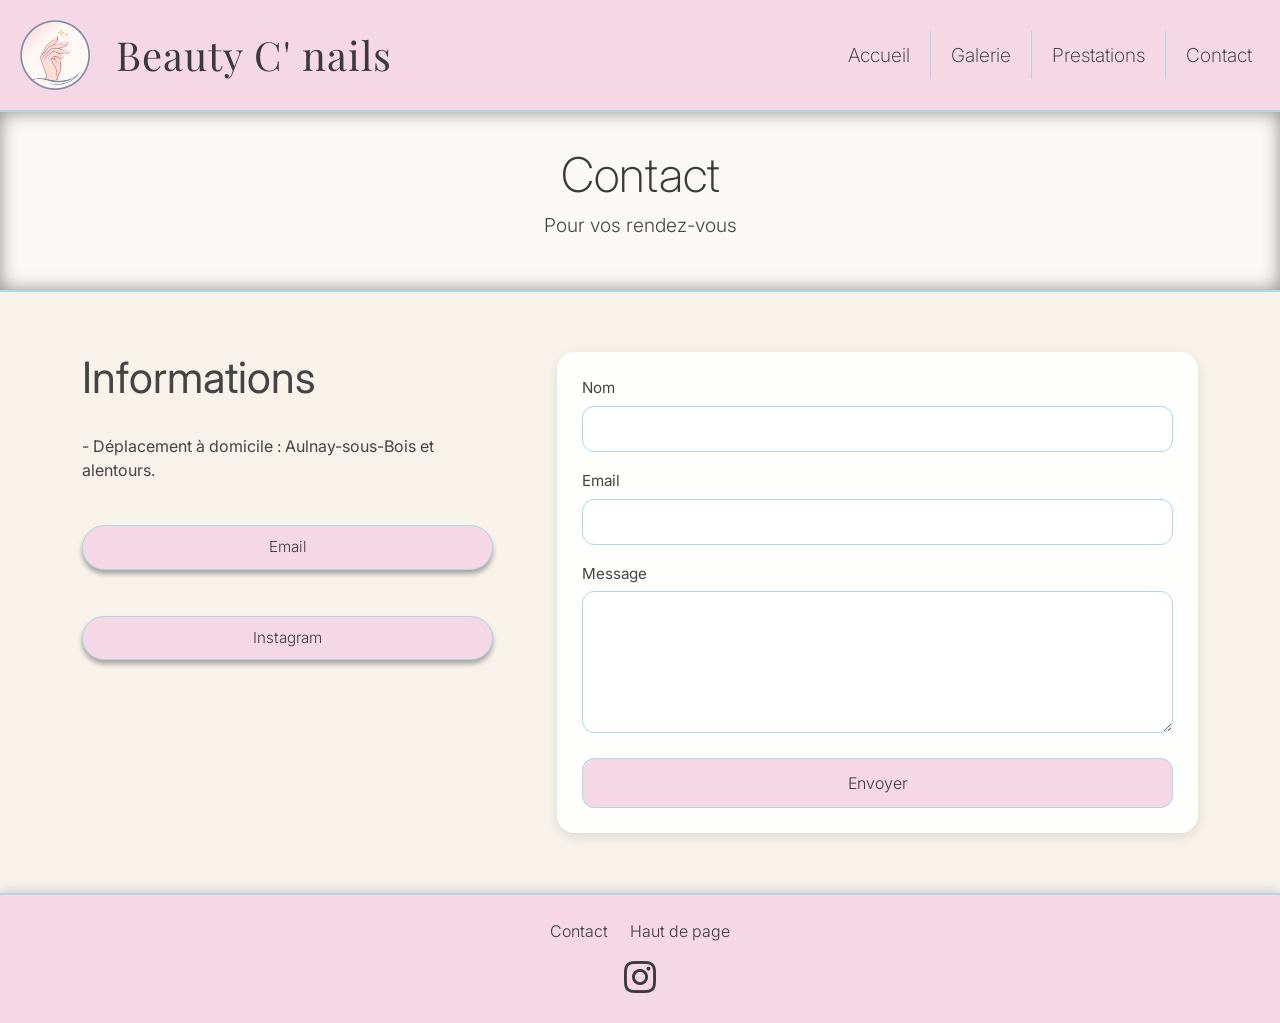
==== contact.html @ 2bf483c4 "Add files via upload" ====
<!DOCTYPE html>
<html lang="fr">

<head>
    <meta charset="UTF-8">
    <meta name="viewport" content="width=device-width, initial-scale=1.0">
    <link rel="icon" href="images/logo.png">
    <link href="https://cdn.jsdelivr.net/npm/bootstrap@5.3.8/dist/css/bootstrap.min.css" rel="stylesheet"
        integrity="sha384-sRIl4kxILFvY47J16cr9ZwB07vP4J8+LH7qKQnuqkuIAvNWLzeN8tE5YBujZqJLB" crossorigin="anonymous">
    <link rel="stylesheet" href="https://cdn.jsdelivr.net/npm/bootstrap-icons@1.11.1/font/bootstrap-icons.css">

    <script src="https://cdn.jsdelivr.net/npm/bootstrap@5.3.8/dist/js/bootstrap.bundle.min.js"
        integrity="sha384-FKyoEForCGlyvwx9Hj09JcYn3nv7wiPVlz7YYwJrWVcXK/BmnVDxM+D2scQbITxI"
        crossorigin="anonymous"></script>
    <link href="https://fonts.googleapis.com/css2?family=Playfair+Display:wght@400;600;700&display=swap"
        rel="stylesheet">
    <link rel="preconnect" href="https://fonts.googleapis.com">
    <link rel="preconnect" href="https://fonts.gstatic.com" crossorigin>
    <link
        href="https://fonts.googleapis.com/css2?family=Inter:ital,opsz,wght@0,14..32,100..900;1,14..32,100..900&family=Nunito:ital,wght@0,200..1000;1,200..1000&display=swap"
        rel="stylesheet">
    <link rel="stylesheet" href="styles.css">
    <title>Beauty C' nails</title>
</head>

<body>
    <header>
        <nav class="navbar navbar-expand-md p-2">
            <div class="container-fluid d-flex align-items-center justify-content-between">
                <div class="d-flex align-items-center">
                    <img src="images/logo.png" alt="Logo" class="navbar-logo me-2">
                    <h1 class="navbar-brand mb-0">Beauty C' nails</h1>
                </div>
                <button class="navbar-toggler" type="button" data-bs-toggle="collapse" data-bs-target="#navbarNav"
                    aria-controls="navbarNav" aria-expanded="false" aria-label="Toggle navigation">
                    <span class="navbar-toggler-icon"></span>
                </button>
                <div class="collapse navbar-collapse" id="navbarNav">
                    <ul class="navbar-nav ms-auto">
                        <li class="nav-item">
                            <a class="nav-link" href="index.html">Accueil</a>
                        </li>
                        <span class="nav-separator"></span>
                        <li class="nav-item">
                            <a class="nav-link" href="galerie.html">Galerie</a>
                        </li>
                        <span class="nav-separator"></span>
                        <li class="nav-item">
                            <a class="nav-link" href="prestations.html">Prestations</a>
                        </li>
                        <span class="nav-separator"></span>
                        <li class="nav-item active">
                            <a class="nav-link" href="contact.html">Contact</a>
                        </li>
                    </ul>
                </div>

            </div>
        </nav>
    </header>
    <section class="con-hero">
        <div class="con-hero-overlay">
            <h1 class="con-title">Contact</h1>
            <p class="con-subtitle">Pour vos rendez-vous</p>
        </div>
    </section>
    <section class="con-section">
        <div class="container">
            <div class="row g-4">
                <div class="col-12 col-md-5">
                    <div class="con-info">
                        <h3 class="con-info-title">Informations</h3>
                        <p class="con-info-item">- Déplacement à domicile : Aulnay-sous-Bois et alentours.</p>
                        <div class="con-buttons">
                            <a href="mailto:cecipires18@gmail.com?subject=Demande%20de%20renseignement"
                                class="con-btn">Email</a>
                            <a href="https://www.instagram.com/ongles_by_c18/" target="_blank"
                                class="con-btn insta">Instagram</a>
                        </div>
                    </div>
                </div>
                <div class="col-12 col-md-7">
                    <form class="con-form" action="mailto:cecipires18@gmail.com?subject=Demande%20de%20renseignement"
                        method="POST" enctype="text/plain">
                        <div class="con-field">
                            <label>Nom</label>
                            <input type="text" name="Nom" required>
                        </div>
                        <div class="con-field">
                            <label>Email</label>
                            <input type="email" name="Email" required>
                        </div>
                        <div class="con-field">
                            <label>Message</label>
                            <textarea rows="5" name="Message" required></textarea>
                        </div>
                        <button type="submit" class="con-submit">Envoyer</button>
                    </form>
                </div>
            </div>
        </div>
    </section>
    <footer class=" py-4">
        <div class="container d-flex flex-column flex-md-row justify-content-center align-items-center gap-3">

            <div class="mb-3 mb-md-0">
                <a href="contact.html" class="footer-link me-3">Contact</a>
                <a href="#" class="footer-link">Haut de page</a>
                <a href="https://www.instagram.com/ongles_by_c18/" target="_blank" class="footer-icon">
                    <i class="bi bi-instagram"></i>
                </a>
    </footer>
</body>

</html>
---- styles.css ----
:root {
    --color1: #f5d7e6;
    --color2: #3A3A3A;
    --color3: #ffffffec;
    --color4: #add8e6;
    --color5: #444;
    --color6: #e8c8d8;
}

html,
body {
    height: 100%;
}

body {
    display: flex;
    flex-direction: column;
    background-color: #F7F2EA;
}

h1 {
    color: var(--color2) !important;
    font-family: 'Playfair Display', serif;
}

.navbar {
    background-color: var(--color1);
    border-bottom: solid 2px var(--color4);
    padding-top: 20px !important;
    padding-bottom: 20px !important;
}

.navbar-brand {
    font-size: 2.5rem;
    font-weight: 120;
    letter-spacing: 1px;
}

.nav-link {
    font-family: "inter", sans-serif;
    font-weight: 230;
    font-size: 1.20rem;
    padding: 10px 18px;
    color: var(--color2);
}

.navbar-toggler {
    border: 1.2px solid lightsteelblue !important;
    border-radius: 6px;
    box-shadow: none;
    background: transparent !important;
}

.navbar-toggler:focus,
.navbar-toggler:active,
.navbar-toggler:not(.collapsed) {
    border-color: rgb(142, 166, 197) !important;
    box-shadow: none !important;
    background: transparent !important;
}

.navbar-toggler-icon {
    filter: brightness(2.4);
}

.navbar-logo {
    height: 70px;
    padding-right: 18px;
    width: auto;
}

.nav-separator {
    display: flex;
    align-items: center;
    justify-content: center;
    width: 1px;
    background: var(--color4);
    margin: 0 12px;
}

.hero {
    min-height: 70vh !important;
    background-image: url('images/hero.jpg');
    background-size: cover;
    background-position: center;
    position: relative;
    border-bottom: solid 2px var(--color4);
    box-shadow: inset 0 0px 18px black;
}

.hero-overlay {
    width: 100%;
    height: 100%;
    background: rgba(255, 255, 255, 0.55);
    display: flex;
    justify-content: center;
    align-items: center;
    padding: 20px;
}

.hero-content {
    max-width: 600px;
}

.hero-title {
    font-family: "inter", sans-serif;
    font-weight: 250;
    font-size: 2.5rem;
    color: var(--color5);
    margin-bottom: 20px;
}

.hero-btn {
    display: inline-block;
    padding: 12px 28px;
    font-family: "inter", sans-serif;
    font-weight: 300;
    background-color: var(--color1);
    color: var(--color2);
    border: 1px solid var(--color4);
    border-radius: 30px;
    text-decoration: none;
    transition: all 0.3s ease;
    box-shadow: 0 4px 5px rgba(0, 0, 0, 0.321);
}

.hero-btn:hover {
    background-color: var(--color6);
    transform: translateY(-2px);
    filter: drop-shadow(2px 5px 2px #b2b1b1);
}

.section-title {
    font-family: "inter", sans-serif;
    font-weight: 400;
    font-size: 2.2rem;
    color: var(--color2);
}

.prestation-card {
    background: var(--color3);
    border-radius: 20px;
    box-shadow: 0 4px 12px rgba(0, 0, 0, 0.08);
    filter: drop-shadow(3px 3px 4px #b2b1b1);
    transition: transform 0.3s ease, box-shadow 0.3s ease;
}

.prestation-img {
    width: 120px;
    height: 120px;
    object-fit: cover;
    border-radius: 50%;
    border: 3px solid var(--color1);
    box-shadow: 0 4px 10px rgba(0, 0, 0, 0.1);
    margin-left: auto;
    margin-right: auto;
}

.prestation-title {
    font-family: "inter", sans-serif;
    font-weight: 330;
    font-size: 1.4rem;
    color: var(--color2);
}

.prestation-text {
    font-family: "inter", sans-serif;
    font-weight: 230;
    color: var(--color2);
    font-size: 1rem;
}

.prestation-btn {
    display: inline-block;
    font-family: "inter", sans-serif;
    font-weight: 300;
    padding: 10px 22px;
    background-color: var(--color1);
    color: var(--color2);
    border-radius: 25px;
    text-decoration: none;
    transition: all 0.3s ease;
    border: 1px solid var(--color4);
}

.prestation-btn:hover {
    background-color: var(--color6);
    transform: translateY(-2px);
    filter: drop-shadow(2px 5px 2px #b2b1b1);
}

.why-wrapper {
    background: var(--color3);
    padding: 40px 20px;
    border-radius: 20px;
    box-shadow: 0 4px 12px rgba(0, 0, 0, 0.08);
    filter: drop-shadow(3px 3px 4px #b2b1b1);
}

.why-item {
    flex: 1;
}

.why-icon {
    width: 90px;
    height: 90px;
    background: var(--color1);
    border: solid 3px var(--color4);
    border-radius: 50%;
    display: flex;
    justify-content: center;
    align-items: center;
    margin: 0 auto;
    font-size: 40px;
    color: var(--color2);
    box-shadow: 1px 4px 8px rgba(0, 0, 0, 0.1);
}

.why-title {
    font-family: "inter", sans-serif;
    font-weight: 330;
    font-size: 1.3rem;
    color: var(--color2);
}

.why-text {
    font-family: "inter", sans-serif;
    font-weight: 230;
    color: var(--color5);
    font-size: 1rem;
}

.why-separator {
    width: 1px;
    height: 100px;
    background: #d8d2c8;
    margin: 0 20px;
}

.gallery {
    background: #F7F2EA;
    border-radius: 20px;
    padding: 60px 20px;
}

.gallery-item img {
    width: 100%;
    height: 260px;
    object-fit: cover;
    border-radius: 18px;
    box-shadow: 0 4px 12px rgba(0, 0, 0, 0.12);
    transition: transform 0.3s ease, box-shadow 0.3s ease, filter 0.3s ease;
}

.gallery-item img:hover {
    transform: scale(1.04);
    box-shadow: 0 6px 18px rgba(0, 0, 0, 0.18);
    filter: drop-shadow(2px 5px 2px #b2b1b1);
}

.gallery-btn {
    display: inline-block;
    font-family: "inter", sans-serif;
    font-weight: 300;
    padding: 12px 28px;
    background-color: var(--color1);
    color: var(--color2);
    border: 1px solid var(--color4);
    border-radius: 30px;
    text-decoration: none;
    transition: all 0.3s ease;
}

.gallery-btn:hover {
    background-color: var(--color6);
    transform: translateY(-2px);
    filter: drop-shadow(2px 5px 2px #b2b1b1);
}

.gal-hero {
    min-height: 20vh;
    background-image: url('images/hero-gal.jpg');
    background-size: cover;
    background-position: center;
    position: relative;
    border-bottom: 2px solid var(--color4);
    box-shadow: inset 0 0px 18px black;
}

.con-hero-overlay,
.pre-hero-overlay,
.gal-hero-overlay {
    width: 100%;
    height: 100%;
    background: rgba(255, 255, 255, 0.55);
    display: flex;
    flex-direction: column;
    justify-content: center;
    align-items: center;
}

.con-title,
.pre-title,
.gal-title {
    font-family: "inter", serif;
    font-weight: 230;
    font-size: 3rem;
    color: var(--color5);
}

.con-subtitle,
.pre-subtitle,
.gal-subtitle {
    font-family: "Inter", sans-serif;
    font-weight: 300;
    font-size: 1.2rem;
    color: var(--color5);
}

.con-section,
.pre-section,
.gal-section {
    padding-top: 60px;
    padding-bottom: 60px;
}

.gal-item img {
    width: 100%;
    height: 350px;
    object-fit: cover;
    border-radius: 18px;
    box-shadow: 0 4px 12px rgba(0, 0, 0, 0.12);
    transition: transform 0.3s ease, box-shadow 0.3s ease, filter 0.3s ease;
}

.gal-item img:hover {
    transform: scale(1.04);
    box-shadow: 0 6px 18px rgba(0, 0, 0, 0.18);
    filter: drop-shadow(2px 5px 2px #b2b1b1);
}

.pre-hero {
    min-height: 20vh;
    background-image: url('images/hero-pre.jpg');
    background-size: cover;
    background-position: center;
    position: relative;
    border-bottom: 2px solid var(--color4);
    box-shadow: inset 0 0px 18px black;
}

.pre-card {
    overflow: hidden;
    background: var(--color3);
    border-radius: 20px;
    box-shadow: 0 4px 12px rgba(0, 0, 0, 0.08);
    filter: drop-shadow(3px 3px 4px #b2b1b1);
    transition: transform 0.3s ease, box-shadow 0.3s ease;
    width: 100%;
    padding-bottom: 20px;
    height: 100%;
    display: flex;
    flex-direction: column;
}

.pre-card img {
    width: 100%;
    height: 220px;
    object-fit: cover;
}

.pre-card-title {
    font-family: "Playfair Display", serif;
    font-size: 1.6rem;
    color: var(--color5);
    margin: 18px;
    font-family: "inter", sans-serif;
    font-weight: 330;
    font-size: 1.4rem;
    color: var(--color2);
}

.pre-card-text {
    margin: 0 18px 20px 18px;
    font-family: "inter", sans-serif;
    font-weight: 230;
    color: var(--color2);
    font-size: 1rem;
}

.pre-list {
    list-style: none;
    padding: 0 18px;
    margin: 0 0 15px 0;
}

.pre-list li {
    font-family: "Inter", sans-serif;
    font-size: 0.95rem;
    color: var(--color5);
    margin-bottom: 6px;
    position: relative;
    padding-left: 14px;
    font-weight: 230;
    color: var(--color2);
}

.pre-list li::before {
    content: "-";
    color: var(--color5);
    position: absolute;
    left: 0;
    top: 0;
}

.pre-price {
    font-family: "inter", serif;
    font-size: 1.2rem;
    font-weight: 350;
    color: var(--color2);
    margin-top: auto;
    margin-left: 18px;
}

.pre-price span {
    font-weight: 600;
    color: var(--color5);
}

.con-btn,
.pre-btn {
    display: inline-block;
    margin: 18px;
    padding: 10px 20px;
    background-color: var(--color1);
    color: var(--color2);
    font-family: "Inter", sans-serif;
    font-size: 0.95rem;
    border-radius: 25px;
    text-decoration: none;
    text-align: center;
    transition: all 0.2s ease;
    border: 1px solid var(--color4);
    font-weight: 300;
}

.con-submit:hover,
.con-btn:hover,
.pre-btn:hover {
    background-color: var(--color6);
    transform: translateY(-2px);
    filter: drop-shadow(2px 5px 2px #b2b1b1);


}

.con-hero {
    min-height: 20vh;
    background-image: url('images/hero-con.jpg');
    background-size: cover;
    background-position: center;
    position: relative;
    border-bottom: 2px solid var(--color4);
    box-shadow: inset 0 0px 18px black;
}

.con-info-title {
    font-family: "Inter", serif;
    font-size: 2.7rem;
    font-weight: 400;
    color: var(--color5);
    margin-bottom: 30px;
}

.con-info-item {
    font-family: "Inter", sans-serif;
    font-size: 1rem;
    color: var(--color5);
    margin-bottom: 10px;
}

.con-info-item a {
    font-weight: 300;
    color: var(--color5);
    text-decoration: none;
}

.con-info-item a:hover {
    color: #555;
    opacity: 0.7;
}

.con-buttons {
    align-items: center;
    margin-top: 25px;
    display: flex;
    gap: 10px;
    flex-direction: column;
}

.con-btn {
    width: 100%;
    box-shadow: 0 4px 5px rgba(0, 0, 0, 0.321);
}

.con-form {
    background: var(--color3);
    padding: 25px;
    border-radius: 18px;
    box-shadow: 0 4px 12px rgba(0, 0, 0, 0.10);
}

.con-field {
    margin-bottom: 18px;
}

.con-field label {
    display: block;
    font-family: "Inter", sans-serif;
    font-size: 0.95rem;
    color: var(--color5);
    margin-bottom: 6px;
}

.con-field input,
.con-field textarea {
    width: 100%;
    padding: 10px;
    border-radius: 12px;
    border: 1px solid var(--color4);
    font-family: "Inter", sans-serif;
    font-size: 1rem;
}
.con-field input:focus,
.con-field textarea:focus {
    outline: none;
    box-shadow: 0 0 0 3px var(--color1);
}

.con-submit {
    width: 100%;
    padding: 12px;
    border-radius: 12px;
    font-family: "Inter", sans-serif;
    font-size: 1rem;
    background-color: var(--color1);
    color: var(--color2);
    text-decoration: none;
    text-align: center;
    transition: all 0.2s ease;
    border: 1px solid var(--color4);
    font-weight: 300;
}

.lightbox {
    position: fixed;
    top: 0;
    left: 0;
    width: 100%;
    height: 100%;
    background: rgba(0, 0, 0, 0.75);
    display: none;
    justify-content: center;
    align-items: center;
    z-index: 9999;
    padding: 20px;
    animation: fadeIn 0.2s ease;
}

.lightbox-img {
    max-width: 90%;
    max-height: 90%;
    border-radius: 18px;
    box-shadow: 0 8px 25px rgba(0, 0, 0, 0.4);
    animation: zoomIn 0.2s ease;
}

.lightbox-close {
    position: absolute;
    top: 25px;
    right: 35px;
    font-size: 40px;
    color: white;
    cursor: pointer;
    font-weight: 300;
}

.lightbox.closing {
    animation: fadeOut 0.2s ease forwards;
}

.lightbox.closing .lightbox-img {
    animation: zoomOut 0.2s ease forwards;
}

@keyframes fadeIn {
    from {
        opacity: 0;
    }

    to {
        opacity: 1;
    }
}

@keyframes zoomIn {
    from {
        transform: scale(0.8);
        opacity: 0;
    }

    to {
        transform: scale(1);
        opacity: 1;
    }
}

@keyframes fadeOut {
    from {
        opacity: 1;
    }

    to {
        opacity: 0;
    }
}

@keyframes zoomOut {
    from {
        transform: scale(1);
        opacity: 1;
    }

    to {
        transform: scale(0.8);
        opacity: 0;
    }
}

footer {
    margin-top: auto;
    height: 130px;
    background-color: var(--color1);
    border-top: solid 2px var(--color4);
    box-shadow: 0px -3px 10px lightgrey;
}

.footer-icon {
    display: flex;
    justify-content: center;
    align-items: center;
    color: var(--color2);
    font-size: 2rem;
    transition: all 0.3s ease;
    text-decoration: none;
    padding-top: 10px;
}

.footer-icon:hover {
    transform: translateY(-3px);
}

.footer-link {
    color: var(--color2);
    font-family: "inter", sans-serif;
    font-weight: 300;
    text-decoration: none;
    transition: color 0.25s ease, opacity 0.25s ease;
}

.footer-link:hover {
    color: #555;
    opacity: 0.7;
}

.bi-instagram {
    color: var(--color2);
}

@media (min-width: 768px) {
    .navbar .nav-link {
        position: relative;
    }

    .navbar .nav-link::after {
        content: "";
        position: absolute;
        left: 0;
        bottom: -2px;
        width: 0%;
        height: 2px;
        background-color: var(--color2);
        transition: width 0.2s ease;
    }

    .navbar .nav-link:hover::after {
        width: 100%;
        font-size: 32px;
    }

    .hero-content {
        margin-top: -60px;
    }

    .hero-btn {
        margin-top: 45px;
    }

    .con-info {
        padding-right: 40px;
    }
}

@media (max-width: 768px) {

    .navbar-logo {
        height: 60px;
    }

    .navbar-brand {
        font-size: 25px;
    }

    .navbar .container-fluid {
        padding-right: 10px;
        padding-left: 10px;
    }

    .nav-separator {
        width: 28%;
        height: 0.5px;
        margin: 4px 0px;
    }

    .hero-title {
        font-size: 1.8rem;
        line-height: 1.3;
    }

    .hero-btn {
        margin-top: 50px;
        padding: 10px 22px;
        font-size: 0.9rem;
    }

    .why-separator {
        display: block !important;
        width: 60%;
        height: 1px;
        margin: 20px auto;
    }
}
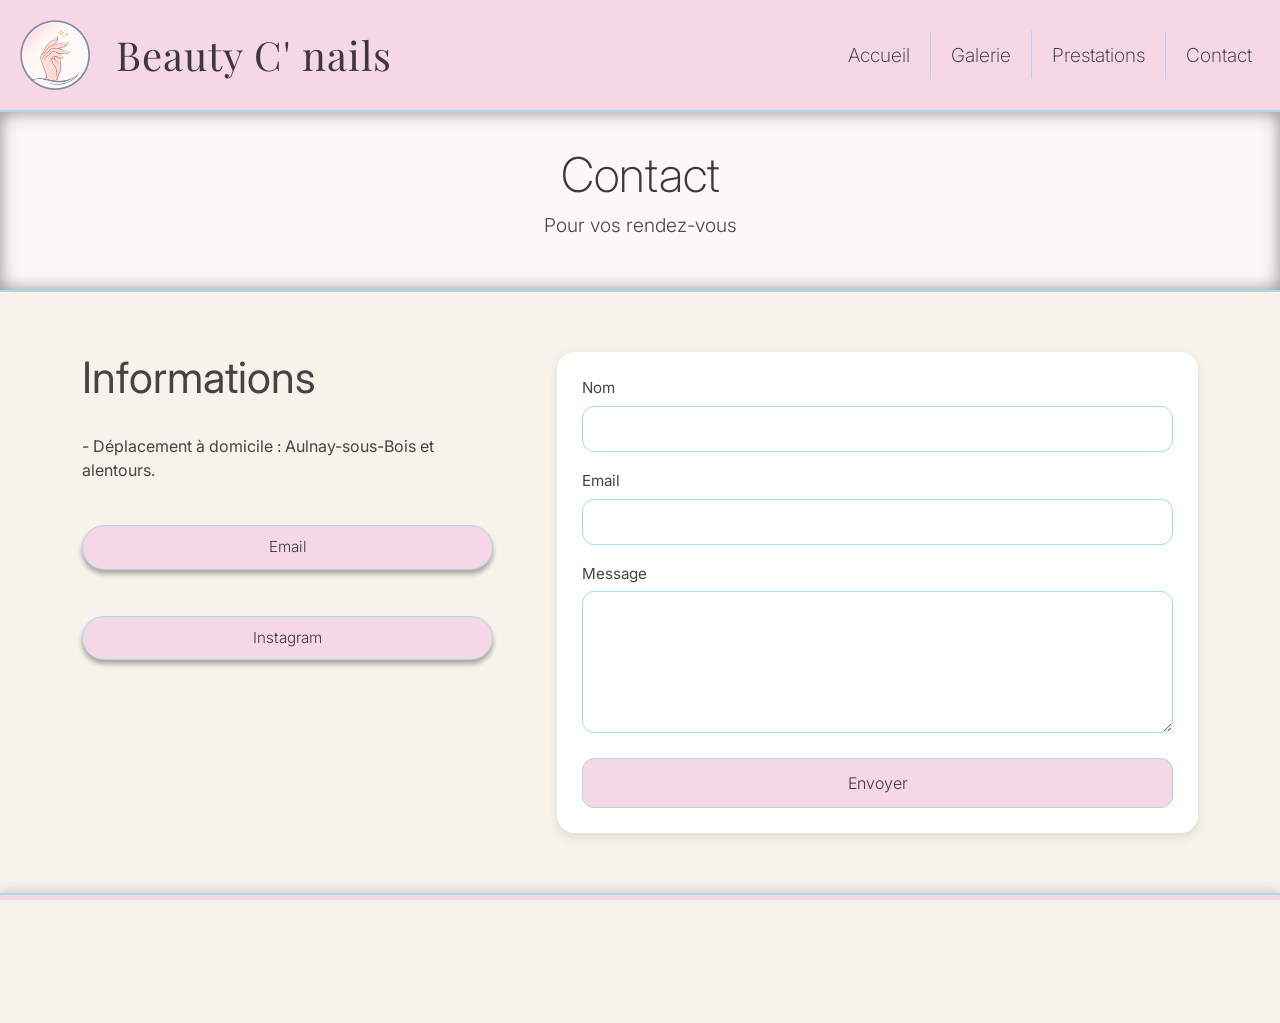
==== commit b23e2ca0: "Add files via upload" ====
--- a/contact.html
+++ b/contact.html
@@ -3,7 +3,7 @@
 
 <head>
     <meta charset="UTF-8">
-    <meta name="viewport" content="width=device-width, initial-scale=1.0">
+    <meta name="viewport" content="width=device-width, initial-scale=1.0, viewport-fit=cover">
     <link rel="icon" href="images/logo.png">
     <link href="https://cdn.jsdelivr.net/npm/bootstrap@5.3.8/dist/css/bootstrap.min.css" rel="stylesheet"
         integrity="sha384-sRIl4kxILFvY47J16cr9ZwB07vP4J8+LH7qKQnuqkuIAvNWLzeN8tE5YBujZqJLB" crossorigin="anonymous">
@@ -24,11 +24,11 @@
 </head>
 
 <body>
-    <header>
+    <header id="haut">
         <nav class="navbar navbar-expand-md p-2">
             <div class="container-fluid d-flex align-items-center justify-content-between">
                 <div class="d-flex align-items-center">
-                    <img src="images/logo.png" alt="Logo" class="navbar-logo me-2">
+                    <a href="index.html"><img src="images/logo.png" alt="Logo" class="navbar-logo me-2"></a>
                     <h1 class="navbar-brand mb-0">Beauty C' nails</h1>
                 </div>
                 <button class="navbar-toggler" type="button" data-bs-toggle="collapse" data-bs-target="#navbarNav"
@@ -105,7 +105,7 @@
 
             <div class="mb-3 mb-md-0">
                 <a href="contact.html" class="footer-link me-3">Contact</a>
-                <a href="#" class="footer-link">Haut de page</a>
+                <a href="#haut" class="footer-link">Haut de page</a>
                 <a href="https://www.instagram.com/ongles_by_c18/" target="_blank" class="footer-icon">
                     <i class="bi bi-instagram"></i>
                 </a>
--- a/styles.css
+++ b/styles.css
@@ -10,6 +10,8 @@
 html,
 body {
     height: 100%;
+    min-height: 100dvh;
+    overflow-x: hidden;
 }
 
 body {
@@ -531,6 +533,7 @@
     font-family: "Inter", sans-serif;
     font-size: 1rem;
 }
+
 .con-field input:focus,
 .con-field textarea:focus {
     outline: none;
@@ -643,6 +646,7 @@
     background-color: var(--color1);
     border-top: solid 2px var(--color4);
     box-shadow: 0px -3px 10px lightgrey;
+    bottom: 0;
 }
 
 .footer-icon {
@@ -711,7 +715,25 @@
     }
 }
 
+@media (max-width: 900px) {
+    .navbar-brand {
+        font-size: 27px;
+    }
+
+    .navbar-logo {
+        height: 60px;
+    }
+}
+
 @media (max-width: 768px) {
+
+    .navbar {
+        position: sticky;
+        top: 0;
+        z-index: 999;
+        transition: transform 0.35s ease;
+        will-change: transform;
+    }
 
     .navbar-logo {
         height: 60px;
